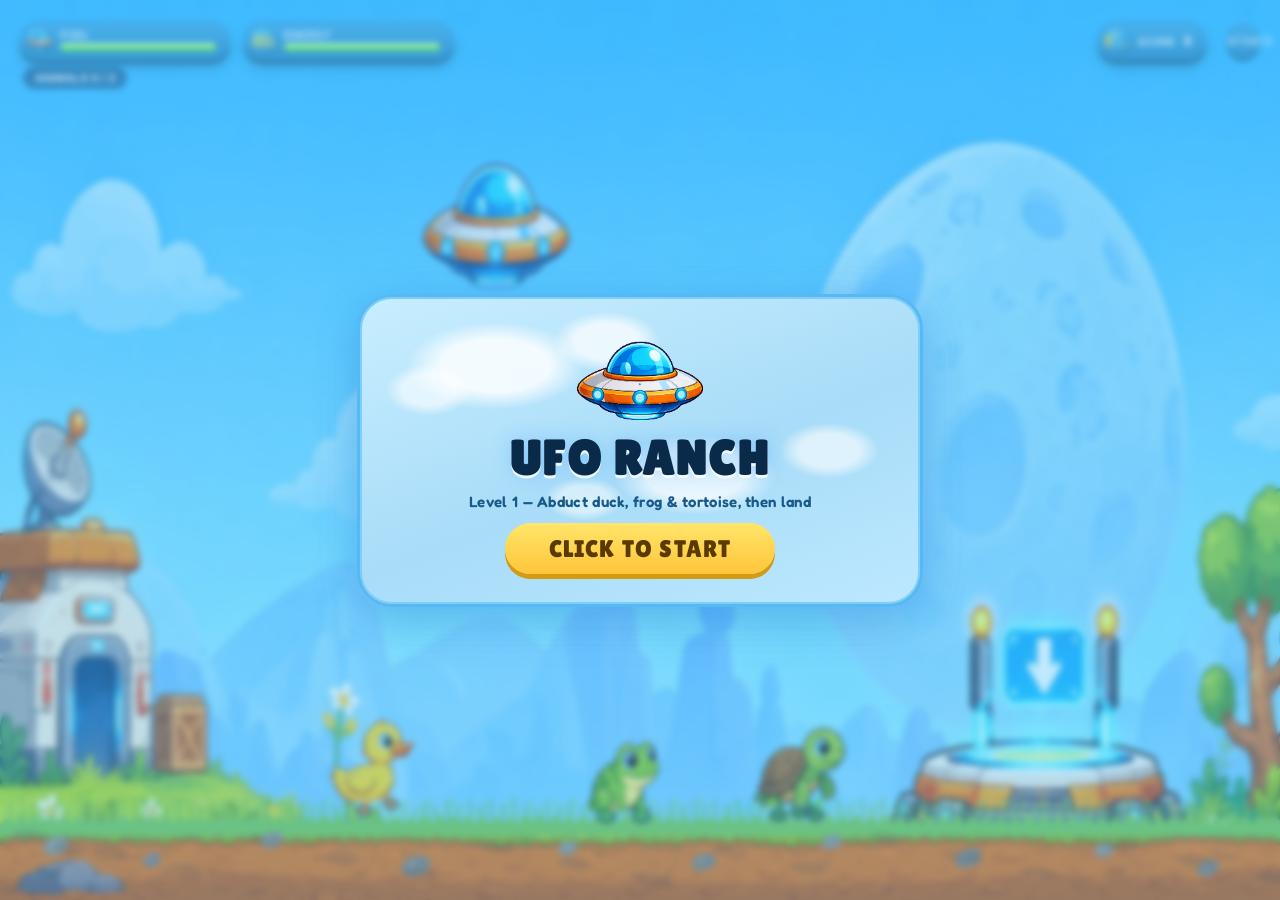
==== index-final.html @ e17ca666 "make it easy" ====
﻿<!DOCTYPE html>
<html lang="en">
<head>
  <meta charset="UTF-8" />
  <meta name="viewport" content="width=device-width, initial-scale=1.0, user-scalable=no" />
  <meta name="screen-orientation" content="landscape" />
  <title>UFO Ranch â€” Abduct &amp; Fly!</title>
  <style>
@font-face { font-family: 'Lilita One'; font-style: normal; font-weight: 400; font-display: swap; src: url('[data-uri]') format('truetype'); }
@font-face { font-family: 'Fredoka'; font-style: normal; font-weight: 400; font-display: swap; src: url('[data-uri]') format('truetype'); }
@font-face { font-family: 'Fredoka'; font-style: normal; font-weight: 600; font-display: swap; src: url('[data-uri]') format('truetype'); }
@font-face { font-family: 'Fredoka'; font-style: normal; font-weight: 700; font-display: swap; src: url('[data-uri]') format('truetype'); }


* { box-sizing: border-box; margin: 0; padding: 0; }

html, body {
  width: 100%;
  height: 100%;
  overflow: hidden;
  background: #071018;
  font-family: "Trebuchet MS", "Segoe UI", sans-serif;
}

#frame {
  width: 100%;
  height: 100%;
  display: flex;
  flex-direction: column;
  align-items: center;
  justify-content: center;
  gap: 0;
  padding: 0;
}

#stage {
  position: relative;
  width: 100%;
  height: 100%;
  overflow: hidden;
}

#game {
  width: 100%;
  height: 100%;
  display: block;
  cursor: crosshair;
}

#hud {
  position: absolute;
  top: 2.4%;
  left: 1.6%;
  right: 1.6%;
  display: flex;
  align-items: center;
  gap: 1.1%;
  pointer-events: none;
  z-index: 5;
}

.spacer { flex: 1; }

.pill {
  display: flex;
  align-items: center;
  gap: 6px;
  height: 38px;
  padding: 3px 12px 3px 4px;
  border-radius: 999px;
  color: #fff;
  background: linear-gradient(#3aa4e0, #1f7fbf);
  box-shadow: 0 4px 0 #0f4e7a, 0 8px 12px rgba(0, 0, 0, 0.22);
  border: 2px solid #2b93d0;
}

.pill-bar { flex: 1 1 120px; min-width: 0; max-width: 210px; }
.pill-stat { padding-right: 12px; flex: 0 0 auto; }

.icon-wrap {
  width: 28px;
  height: 28px;
  border-radius: 50%;
  background: radial-gradient(circle at 35% 30%, #4ec9ff, #156aa8);
  display: grid;
  place-items: center;
  flex: 0 0 28px;
  box-shadow: inset 0 -2px 0 rgba(0, 0, 0, 0.18);
  overflow: hidden;
}

#icon-ufo { width: 26px; height: 26px; }

.bolt, .star-ic {
  font-size: 16px;
  line-height: 1;
  color: #ffe14a;
  text-shadow: 0 1px 0 #c98910;
}

.bolt { color: #fff64a; font-size: 17px; }

.pill-body { flex: 1; min-width: 0; }
.lbl {
  font-weight: 800;
  font-size: 10px;
  letter-spacing: 0.08em;
  margin-bottom: 2px;
}

.bar {
  height: 8px;
  border-radius: 6px;
  background: #0d3358;
  overflow: hidden;
  box-shadow: inset 0 1px 2px rgba(0, 0, 0, 0.35);
}

.bar i {
  display: block;
  height: 100%;
  width: 100%;
  border-radius: 8px;
  background: linear-gradient(#c6ff7a, #7CFF4A 55%, #4fd024);
  box-shadow: inset 0 3px 0 rgba(255, 255, 255, 0.35);
  transition: width 0.12s linear;
}

.bar i.low { background: linear-gradient(#ffd36a, #ff9a2a); }
.bar i.crit { background: linear-gradient(#ff8a8a, #ff4a4a); }

.stat {
  font-weight: 800;
  font-size: 15px;
  white-space: nowrap;
}

.score-lbl { font-size: 10px; margin-right: 4px; letter-spacing: 0.04em; }

#pause-btn {
  pointer-events: auto;
  width: 34px;
  height: 34px;
  margin-left: 6px;
  border: 2px solid #2b93d0;
  border-radius: 50%;
  background: linear-gradient(#3aa4e0, #1f7fbf);
  color: #fff;
  font-size: 11px;
  cursor: pointer;
  box-shadow: 0 3px 0 #0f4e7a;
}

#pause-btn:active { transform: translateY(3px); box-shadow: 0 3px 0 #0f4e7a; }

#goal-chip {
  position: absolute;
  top: 7.4%;
  left: 1.8%;
  z-index: 5;
  pointer-events: none;
  background: rgba(16, 70, 120, 0.72);
  color: #fff;
  font-weight: 800;
  font-size: 11px;
  letter-spacing: 0.04em;
  padding: 5px 12px;
  border-radius: 999px;
}

#banner {
  position: absolute;
  top: 11%;
  left: 50%;
  transform: translateX(-50%);
  z-index: 6;
  background: rgba(20, 80, 140, 0.92);
  color: #fff;
  font-weight: 800;
  font-size: 22px;
  padding: 10px 28px;
  border-radius: 999px;
  pointer-events: none;
  white-space: nowrap;
}

#banner.hidden { display: none; }

#overlay {
  position: absolute;
  inset: 0;
  z-index: 8;
  display: none;
  align-items: center;
  justify-content: center;
  background: rgba(100, 200, 255, 0.38);
  backdrop-filter: blur(3px);
}

#overlay.show { display: flex; }

.panel {
  width: min(560px, 74%);
  text-align: center;
  color: #0a2a4a;
  padding: 32px 36px 28px;
  border-radius: 32px;
  background: linear-gradient(160deg, #c8eeff 0%, #a8dcf8 55%, #bce8ff 100%);
  box-shadow: 0 0 0 3px #5ab8f0, 0 0 40px rgba(60, 160, 255, 0.28), 0 16px 48px rgba(0, 80, 160, 0.22);
  border: 2px solid #7acfff;
  position: relative;
  overflow: hidden;
}

/* cloud layer 1 — drifts left to right */
.panel::before {
  content: "";
  position: absolute;
  inset: 0;
  border-radius: inherit;
  pointer-events: none;
  background:
    radial-gradient(ellipse 90px 44px at 12% 22%, rgba(255,255,255,0.82) 60%, transparent 100%),
    radial-gradient(ellipse 54px 30px at 22% 14%, rgba(255,255,255,0.72) 60%, transparent 100%),
    radial-gradient(ellipse 44px 26px at 6%  30%, rgba(255,255,255,0.60) 60%, transparent 100%),
    radial-gradient(ellipse 76px 38px at 68% 72%, rgba(255,255,255,0.78) 60%, transparent 100%),
    radial-gradient(ellipse 48px 28px at 78% 64%, rgba(255,255,255,0.65) 60%, transparent 100%),
    radial-gradient(ellipse 38px 22px at 60% 80%, rgba(255,255,255,0.55) 60%, transparent 100%);
  background-size: 200% 100%;
  animation: cloudDrift1 18s linear infinite;
  z-index: 0;
}

/* cloud layer 2 — drifts slightly faster, offset positions */
.panel::after {
  content: "";
  position: absolute;
  inset: 0;
  border-radius: inherit;
  pointer-events: none;
  background:
    radial-gradient(ellipse 68px 36px at 82% 18%, rgba(255,255,255,0.70) 60%, transparent 100%),
    radial-gradient(ellipse 44px 26px at 92% 10%, rgba(255,255,255,0.58) 60%, transparent 100%),
    radial-gradient(ellipse 36px 20px at 74% 28%, rgba(255,255,255,0.50) 60%, transparent 100%),
    radial-gradient(ellipse 82px 40px at 30% 58%, rgba(255,255,255,0.72) 60%, transparent 100%),
    radial-gradient(ellipse 50px 28px at 42% 50%, rgba(255,255,255,0.60) 60%, transparent 100%),
    radial-gradient(ellipse 40px 22px at 20% 66%, rgba(255,255,255,0.52) 60%, transparent 100%);
  background-size: 200% 100%;
  animation: cloudDrift2 26s linear infinite;
  z-index: 0;
}

/* all direct children sit above the cloud pseudo-elements */
.panel > * { position: relative; z-index: 1; }

@keyframes cloudDrift1 {
  from { background-position: 0% 0%; }
  to   { background-position: 100% 0%; }
}

@keyframes cloudDrift2 {
  from { background-position: 100% 0%; }
  to   { background-position: 0% 0%; }
}

#ov-ufo {
  width: 140px;
  height: 96px;
  display: block;
  margin: 0 auto 4px;
}

.panel h1 {
  font-family: "Lilita One", cursive;
  font-size: 48px;
  letter-spacing: 0.04em;
  margin-bottom: 6px;
  color: #0a2a4a;
  text-shadow: 0 3px 0 rgba(255,255,255,0.8), 0 0 18px rgba(60, 160, 255, 0.35);
}

.panel p {
  font-size: 14px;
  color: #1a5a8a;
  margin-bottom: 20px;
  letter-spacing: 0.03em;
}

.panel button {
  border: 0;
  cursor: pointer;
  font-family: "Lilita One", cursive;
  font-size: 24px;
  letter-spacing: 0.05em;
  color: #5a3a00;
  background: linear-gradient(#ffe56a, #ffc53a);
  padding: 12px 44px;
  border-radius: 999px;
  box-shadow: 0 5px 0 #d49a12;
  margin-top: 8px;
}

.panel button:active { transform: translateY(3px); box-shadow: 0 2px 0 #d49a12; }

/* level-complete specific styles */
.panel-complete h1 {
  font-family: "Lilita One", cursive;
  color: #c87800;
  text-shadow: 0 0 28px rgba(255, 220, 60, 0.5), 0 3px 0 rgba(255,255,255,0.7);
}

/* game-complete specific styles */
.panel-gameover h1 {
  font-family: "Lilita One", cursive;
  font-size: 54px;
  color: #b8000a;
  text-shadow: 0 0 32px rgba(255, 80, 60, 0.45), 0 3px 0 rgba(255,255,255,0.8);
}

.gc-msg {
  font-family: "Fredoka", sans-serif;
  font-weight: 600;
  font-size: 17px;
  color: #1a5a8a;
  margin-bottom: 14px;
  letter-spacing: 0.02em;
}

#ov-sub {
  font-family: "Fredoka", sans-serif;
  font-weight: 600;
  color: #1a5a8a;
  font-size: 15px;
  margin-bottom: 4px;
  letter-spacing: 0.02em;
}

.panel-stars {
  font-size: 34px;
  letter-spacing: 6px;
  margin-bottom: 18px;
  filter: drop-shadow(0 0 8px rgba(255, 220, 60, 0.7));
}

.panel-stats {
  display: grid;
  grid-template-columns: repeat(3, 1fr);
  gap: 10px;
  margin-bottom: 22px;
}

.stat-card {
  background: rgba(255, 255, 255, 0.45);
  border: 1px solid rgba(100, 180, 255, 0.35);
  border-radius: 16px;
  padding: 12px 8px;
  display: flex;
  flex-direction: column;
  align-items: center;
  gap: 4px;
}

.stat-card .sc-icon { font-size: 22px; line-height: 1; }
.stat-card .sc-val {
  font-family: "Fredoka", sans-serif;
  font-size: 26px;
  font-weight: 700;
  color: #0a2a4a;
  line-height: 1;
}
.stat-card .sc-lbl {
  font-family: "Fredoka", sans-serif;
  font-size: 11px;
  font-weight: 600;
  letter-spacing: 0.08em;
  color: #1a6a9a;
  text-transform: uppercase;
}

#hint { display: none; }

/* force landscape on portrait mobile by rotating the whole page */
@media (max-width: 926px) and (orientation: portrait) {
  body {
    position: fixed;
    top: 0;
    left: 0;
    width: 100vh;
    height: 100vw;
    transform-origin: top left;
    transform: rotate(90deg) translateX(0) translateY(-100%);
    overflow: hidden;
  }
}

kbd {
  display: inline-block;
  margin: 0 3px;
  padding: 1px 6px;
  border-radius: 5px;
  background: #173044;
  color: #dff4ff;
  border: 1px solid #2c5574;
  font-family: inherit;
  font-size: 12px;
}

#beam-btn {
  position: absolute;
  bottom: 5%;
  right: 4%;
  z-index: 10;
  width: 11%;
  aspect-ratio: 1;
  border-radius: 50%;
  border: 3px solid rgba(122,207,255,0.7);
  background: radial-gradient(circle at 40% 32%, rgba(120,230,255,0.92), rgba(14,80,180,0.88));
  color: #fff;
  font-family: "Lilita One", cursive;
  font-size: 1.4vw;
  line-height: 1.25;
  letter-spacing: 0.04em;
  box-shadow: 0 0 0 3px rgba(10,60,120,0.5), 0 0 22px rgba(80,200,255,0.45), inset 0 2px 0 rgba(255,255,255,0.25);
  cursor: pointer;
  touch-action: none;
  user-select: none;
  -webkit-user-select: none;
  display: flex;
  align-items: center;
  justify-content: center;
  text-align: center;
}

#beam-btn:active {
  transform: scale(0.93);
  box-shadow: 0 0 0 3px rgba(10,60,120,0.5), 0 0 36px rgba(80,200,255,0.75), inset 0 2px 0 rgba(255,255,255,0.25);
  background: radial-gradient(circle at 40% 32%, rgba(180,245,255,0.96), rgba(30,120,230,0.92));
}

#joy-pad, #beam-btn { visibility: hidden; }
#stage.playing #joy-pad,
#stage.playing #beam-btn { visibility: visible; }

#joy-pad {
  position: absolute;
  bottom: 5%;
  left: 4%;
  z-index: 10;
  width: 11%;
  aspect-ratio: 1;
  touch-action: none;
  user-select: none;
  -webkit-user-select: none;
  cursor: grab;
}

#joy-ring {
  position: absolute;
  inset: 0;
  border-radius: 50%;
  background: radial-gradient(circle at 50% 50%, rgba(255,255,255,0.06), rgba(10,60,140,0.55));
  border: 3px solid rgba(122,207,255,0.7);
  box-shadow: 0 0 0 3px rgba(10,60,120,0.5), 0 0 22px rgba(80,200,255,0.35), inset 0 2px 0 rgba(255,255,255,0.12);
}

#joy-knob {
  position: absolute;
  width: 46%;
  aspect-ratio: 1;
  border-radius: 50%;
  top: 50%;
  left: 50%;
  transform: translate(-50%, -50%);
  background: radial-gradient(circle at 38% 32%, rgba(180,240,255,0.95), rgba(20,110,210,0.9));
  border: 2px solid rgba(160,230,255,0.6);
  box-shadow: 0 0 12px rgba(80,200,255,0.5), inset 0 2px 0 rgba(255,255,255,0.35);
  transition: transform 0.05s ease-out;
  pointer-events: none;
}

  </style>
</head>
<body>
  <div id="frame">
    <div id="stage">
      <canvas id="game" width="1600" height="900"></canvas>

      <div id="hud">
        <div class="pill pill-bar">
          <div class="icon-wrap"><canvas id="icon-ufo" width="72" height="72"></canvas></div>
          <div class="pill-body">
            <div class="lbl">FUEL</div>
            <div class="bar"><i id="fuel-bar"></i></div>
          </div>
        </div>
        <div class="pill pill-bar">
          <div class="icon-wrap bolt">âš¡</div>
          <div class="pill-body">
            <div class="lbl">ENERGY</div>
            <div class="bar"><i id="energy-bar"></i></div>
          </div>
        </div>
        <div class="spacer"></div>
        <div class="pill pill-stat">
          <div class="icon-wrap star-ic">â˜…</div>
          <div class="stat"><span class="score-lbl">SCORE</span> <span id="score-stat">0</span></div>
        </div>
        <button id="pause-btn" type="button" aria-label="Pause">âšâš</button>
      </div>

      <div id="goal-chip">ANIMALS <b id="goal-stat">0 / 5</b></div>

      <div id="banner" class="hidden"></div>

      <div id="joy-pad" aria-label="Move">
        <div id="joy-ring"></div>
        <div id="joy-knob"></div>
      </div>

      <button id="beam-btn" type="button" aria-label="Beam">â˜„ï¸<br>BEAM</button>

      <div id="overlay" class="show">
        <div class="panel">
          <canvas id="ov-ufo" width="220" height="152"></canvas>
          <h1 id="ov-title">UFO RANCH</h1>
          <div id="ov-sub"></div>
          <button id="ov-btn" type="button">TAP / CLICK TO START</button>
        </div>
      </div>
    </div>
  </div>
  <script>
const SPRITE_B64 = {"bg":"[data-uri]","ufo":"[data-uri]","croc":"[data-uri]","duck":"[data-uri]","duckling":"[data-uri]","turtle":"[data-uri]","frog":"[data-uri]"};
  </script>
  <script>
(() => {
  "use strict";

  const canvas = document.getElementById("game");
  const ctx = canvas.getContext("2d");
  const W = canvas.width;
  const H = canvas.height;

  const WALK_Y = 818;
  const UFO_Y = 290;
  const PAD_X = 1288;
  const LEVELS = [
    { target: 3,  animals: [["duck", 470], ["frog", 780], ["turtle", 1000]],                                                    banner: "Level 1 — Abduct duck, frog & tortoise!" },
    { target: 5,  animals: [["duck", 300], ["duck", 700], ["frog", 500], ["frog", 950], ["turtle", 1100]],                      banner: "Level 2 — Abduct 2 ducks, 2 frogs & a tortoise!" },
    { target: 5,  animals: [["duck", 400], ["duckling", 650], ["turtle", 900], ["frog", 280], ["frog", 1050]], frogHopScale: 3.0, banner: "Level 3 — Watch out, the frogs jump higher!" },
    { target: 3,  animals: [["frog", 300], ["frog", 700], ["frog", 1050]],                                      frogHopScale: 6.0, frogFlee: true, banner: "Level 4 — 3 frogs. They flee. Good luck!" },
    { target: 4,  animals: [["duck", 400], ["frog", 650], ["turtle", 900], ["duckling", 300]], bird: true,        banner: "Level 5 — Watch the skies! A bird is flying!" },
    { target: 3,  animals: [["frog", 300], ["frog", 700], ["frog", 1050]],                      frogHopScale: 6.0, frogFlee: true, birds: [{ y: 260, speed: 180, waitT: 0, min: 3, max: 6 }, { y: 340, speed: 260, waitT: 2.5, min: 3, max: 6 }], banner: "Level 6 — 2 birds, 3 hyper frogs. Survive!" },
    { target: 10, animals: [["duck", 300], ["duck", 750], ["frog", 450], ["frog", 850], ["frog", 1050], ["turtle", 200], ["turtle", 600], ["duckling", 400], ["duckling", 900], ["croc", 700]], frogHopScale: 4.0, birds: [{ y: 230, speed: 420, waitT: 0, min: 1, max: 2 }, { y: 290, speed: 480, waitT: 1.0, min: 1, max: 2 }, { y: 350, speed: 380, waitT: 2.0, min: 1, max: 2 }], banner: "Level 7 — 10 animals, 3 fast birds. Chaos!" },
    { target: 10, animals: [["duck", 400], ["frog", 700], ["duckling", 1000], ["duck", 250], ["frog", 550], ["duckling", 850], ["turtle", 150], ["turtle", 950], ["croc", 650], ["frog", 1100]], frogHopScale: 3.0, animalFlee: true, banner: "Level 8 — They sense you coming. Sneak up!" },
    { target: 4,  animals: [["frog", 300], ["frog", 600], ["frog", 900], ["frog", 1100]], frogHopScale: 5.0, frogAttack: true, banner: "Level 9 — Frogs attack! Watch out!" },
    { target: 6,  animals: [["duck", 200], ["duck", 700], ["duckling", 450], ["turtle", 900], ["croc", 600], ["frog", 1050]], frogHopScale: 4.0, animalSpeedMult: 2.2, animalBounce: true, frogAttackCount: 1, birds: [{ y: 500, speed: 620, waitT: 0, min: 1, max: 3 }, { y: 290, speed: 700, waitT: 1.2, min: 1, max: 3 }, { y: 360, speed: 560, waitT: 2.4, min: 1, max: 3 }], banner: "Level 10 — Maximum chaos. Good luck!" },
  ];
  let currentLevel = 0;
  const UFO_W = 186;
  const UFO_H = 128;

  const fuelBar = document.getElementById("fuel-bar");
  const energyBar = document.getElementById("energy-bar");
  const scoreStat = document.getElementById("score-stat");
  const goalStat = document.getElementById("goal-stat");
  const bannerEl = document.getElementById("banner");
  const overlay = document.getElementById("overlay");
  const ovTitle = document.getElementById("ov-title");
  const ovSub = document.getElementById("ov-sub");
  const ovBtn = document.getElementById("ov-btn");
  const pauseBtn = document.getElementById("pause-btn");

  const beamBtn = document.getElementById("beam-btn");
  const joyPad  = document.getElementById("joy-pad");
  const joyKnob = document.getElementById("joy-knob");
  const stage   = document.getElementById("stage");
  const isTouchDevice = navigator.maxTouchPoints > 0;

  const keys = Object.create(null);
  let pointerBeam = false;
  let beamPid = -1;
  let beamLock = 0;

  // virtual joystick state
  const joy = { active: false, pid: -1, dx: 0, dy: 0 };

  const clamp = (v, a, b) => Math.max(a, Math.min(b, v));
  const lerp = (a, b, t) => a + (b - a) * t;
  const rand = (a, b) => a + Math.random() * (b - a);
  const pick = (arr) => arr[(Math.random() * arr.length) | 0];

  let audioCtx = null;
  function ensureAudio() {
    if (!audioCtx) audioCtx = new (window.AudioContext || window.webkitAudioContext)();
    if (audioCtx.state === "suspended") audioCtx.resume();
    return audioCtx;
  }
  function beep({ freq = 440, dur = 0.12, type = "sine", gain = 0.08, slide = 0 }) {
    const ac = ensureAudio();
    const t0 = ac.currentTime;
    const o = ac.createOscillator();
    const g = ac.createGain();
    o.type = type;
    o.frequency.setValueAtTime(freq, t0);
    if (slide) o.frequency.exponentialRampToValueAtTime(Math.max(40, freq + slide), t0 + dur);
    g.gain.setValueAtTime(gain, t0);
    g.gain.exponentialRampToValueAtTime(0.001, t0 + dur);
    o.connect(g).connect(ac.destination);
    o.start(t0);
    o.stop(t0 + dur + 0.02);
  }
  const sfxAbduct = () => {
    beep({ freq: 280, dur: 0.18, type: "triangle", gain: 0.07, slide: 420 });
    setTimeout(() => beep({ freq: 640, dur: 0.12, type: "sine", gain: 0.06 }), 80);
  };
  const sfxScore = () => {
    beep({ freq: 880, dur: 0.1, type: "square", gain: 0.04 });
    beep({ freq: 1320, dur: 0.16, type: "sine", gain: 0.035 });
  };
  const sfxLand = () => {
    beep({ freq: 180, dur: 0.28, type: "sawtooth", gain: 0.05, slide: -80 });
    setTimeout(() => beep({ freq: 520, dur: 0.4, type: "triangle", gain: 0.07, slide: 260 }), 180);
  };
  const sfxBump = () => beep({ freq: 140, dur: 0.16, type: "square", gain: 0.06, slide: -70 });
  function noiseBurst({ dur = 0.16, gain = 0.07, freq = 400, q = 2.5, type = "bandpass" }) {
    const ac = ensureAudio();
    const n = ac.createBuffer(1, Math.max(1, (ac.sampleRate * dur) | 0), ac.sampleRate);
    const data = n.getChannelData(0);
    for (let i = 0; i < data.length; i++) data[i] = Math.random() * 2 - 1;
    const src = ac.createBufferSource();
    src.buffer = n;
    const f = ac.createBiquadFilter();
    f.type = type;
    f.frequency.value = freq;
    f.Q.value = q;
    const g = ac.createGain();
    const t0 = ac.currentTime;
    g.gain.setValueAtTime(gain, t0);
    g.gain.exponentialRampToValueAtTime(0.001, t0 + dur);
    src.connect(f).connect(g).connect(ac.destination);
    src.start();
  }

  function sfxAnimal(type) {
    if (type === "duck") {
      beep({ freq: 290, dur: 0.11, type: "sawtooth", gain: 0.055, slide: -90 });
      noiseBurst({ dur: 0.13, gain: 0.07, freq: 480, q: 5 });
      setTimeout(() => beep({ freq: 250, dur: 0.1, type: "sawtooth", gain: 0.04, slide: -50 }), 120);
    } else if (type === "duckling") {
      beep({ freq: 430, dur: 0.09, type: "sawtooth", gain: 0.05, slide: -70 });
      noiseBurst({ dur: 0.1, gain: 0.05, freq: 700, q: 6 });
    } else if (type === "croc") {
      beep({ freq: 78, dur: 0.32, type: "sawtooth", gain: 0.07, slide: -18 });
      noiseBurst({ dur: 0.28, gain: 0.06, freq: 140, q: 0.9, type: "lowpass" });
    } else if (type === "turtle") {
      beep({ freq: 760, dur: 0.09, type: "sine", gain: 0.05, slide: -220 });
      beep({ freq: 520, dur: 0.14, type: "triangle", gain: 0.04, slide: -80 });
    } else {
      beep({ freq: 205, dur: 0.07, type: "square", gain: 0.05, slide: -35 });
      setTimeout(() => beep({ freq: 155, dur: 0.16, type: "square", gain: 0.055, slide: -25 }), 85);
    }
  }

  let engine = null;
  function setEngine(on, intensity = 1) {
    if (!on) {
      if (engine) {
        const ac = audioCtx;
        if (ac) engine.gain.gain.setTargetAtTime(0.0001, ac.currentTime, 0.1);
      }
      return;
    }
    const ac = ensureAudio();
    if (!engine) {
      const osc = ac.createOscillator();
      const osc2 = ac.createOscillator();
      const filter = ac.createBiquadFilter();
      const gain = ac.createGain();
      osc.type = "sawtooth";
      osc2.type = "sine";
      osc.frequency.value = 88;
      osc2.frequency.value = 176;
      filter.type = "lowpass";
      filter.frequency.value = 420;
      gain.gain.value = 0.0001;
      osc.connect(filter);
      osc2.connect(filter);
      filter.connect(gain);
      gain.connect(ac.destination);
      osc.start();
      osc2.start();
      engine = { osc, osc2, filter, gain };
    }
    const t = ac.currentTime;
    const i = clamp(intensity, 0, 1);
    engine.gain.gain.setTargetAtTime(0.028 + i * 0.03, t, 0.08);
    engine.osc.frequency.setTargetAtTime(72 + i * 70, t, 0.1);
    engine.osc2.frequency.setTargetAtTime(144 + i * 90, t, 0.1);
    engine.filter.frequency.setTargetAtTime(280 + i * 220, t, 0.1);
  }

  function movePressed() {
    return !!(keys.ArrowLeft || keys.a || keys.A || keys.ArrowRight || keys.d || keys.D ||
      keys.ArrowUp || keys.w || keys.W || keys.ArrowDown || keys.s || keys.S ||
      (joy.active && (Math.abs(joy.dx) > 0.1 || Math.abs(joy.dy) > 0.1)));
  }

  const ANIMAL_DEFS = {
    croc: { score: 150, speed: 34, w: 210, h: 108, img: "croc", pick: "largest" },
    duck: { score: 100, speed: 72, w: 108, h: 102, img: "duck", pick: "center" },
    duckling: { score: 80, speed: 98, w: 72, h: 70, img: "duckling", pick: "right" },
    turtle: { score: 120, speed: 24, w: 118, h: 96, img: "turtle", pick: "largest" },
    frog: { score: 110, speed: 56, w: 92, h: 84, img: "frog", pick: "largest" },
  };

  const SPRITE_SRC = {
    bg: SPRITE_B64.bg,
    ufo: SPRITE_B64.ufo,
    croc: SPRITE_B64.croc,
    duck: SPRITE_B64.duck,
    duckling: SPRITE_B64.duckling,
    turtle: SPRITE_B64.turtle,
    frog: SPRITE_B64.frog,
  };

  const sprites = Object.create(null);

  function chromaOf(r, g, b) {
    return {
      cb: 128 - 0.168736 * r - 0.331264 * g + 0.5 * b,
      cr: 128 + 0.5 * r - 0.418688 * g - 0.081312 * b,
    };
  }

  function processSprite(img, mode) {
    const src = document.createElement("canvas");
    src.width = img.width;
    src.height = img.height;
    const sctx = src.getContext("2d");
    sctx.drawImage(img, 0, 0);
    const data = sctx.getImageData(0, 0, src.width, src.height);
    const d = data.data;
    const w = src.width;
    const h = src.height;
    const n = w * h;
    const samples = [];
    const inset = Math.max(2, Math.min(w, h) * 0.04);
    [[inset, inset], [w - 1 - inset, inset], [inset, h - 1 - inset], [w - 1 - inset, h - 1 - inset],
     [w * 0.5, inset], [inset, h * 0.5]].forEach(([x, y]) => {
      const i = (((y | 0) * w) + (x | 0)) * 4;
      samples.pu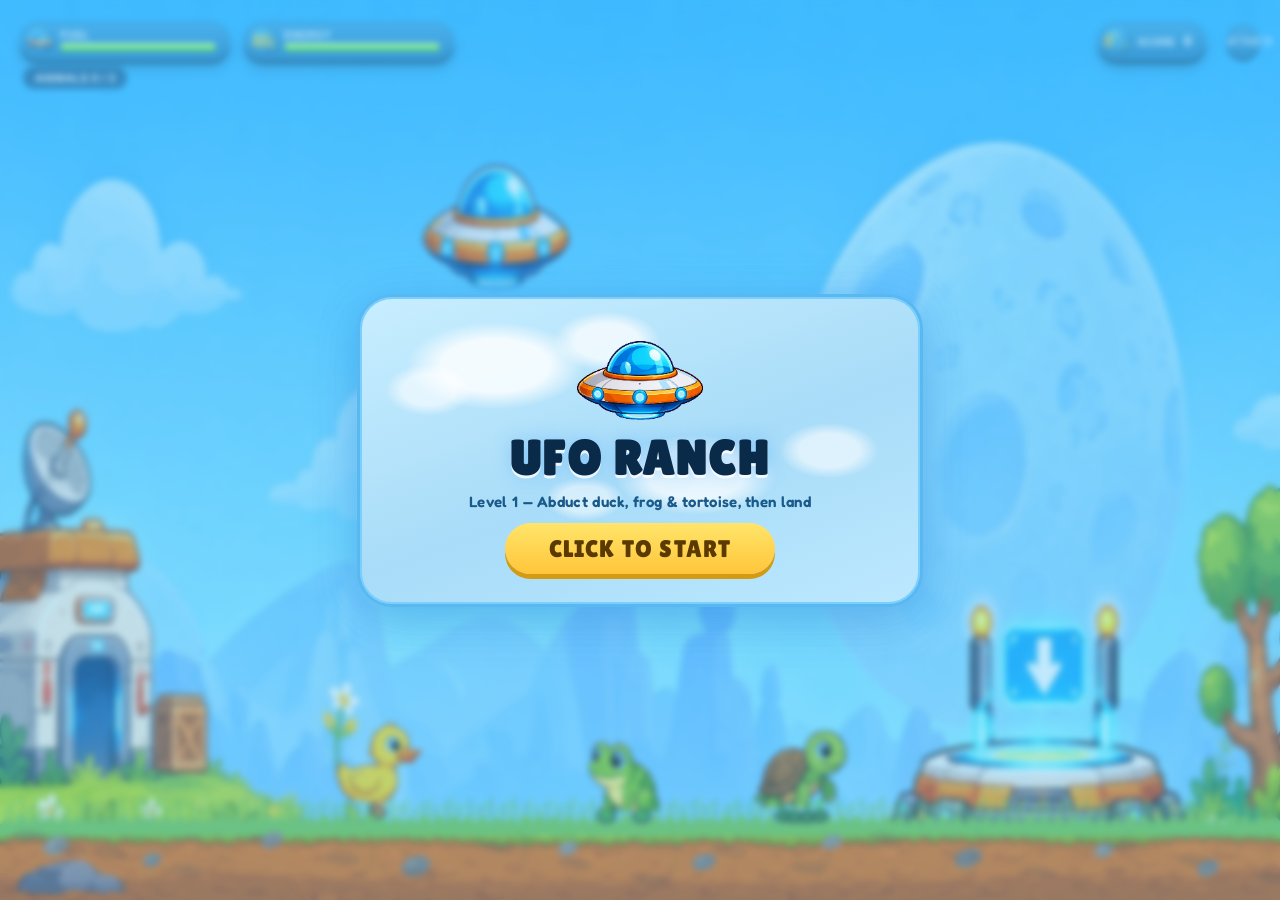
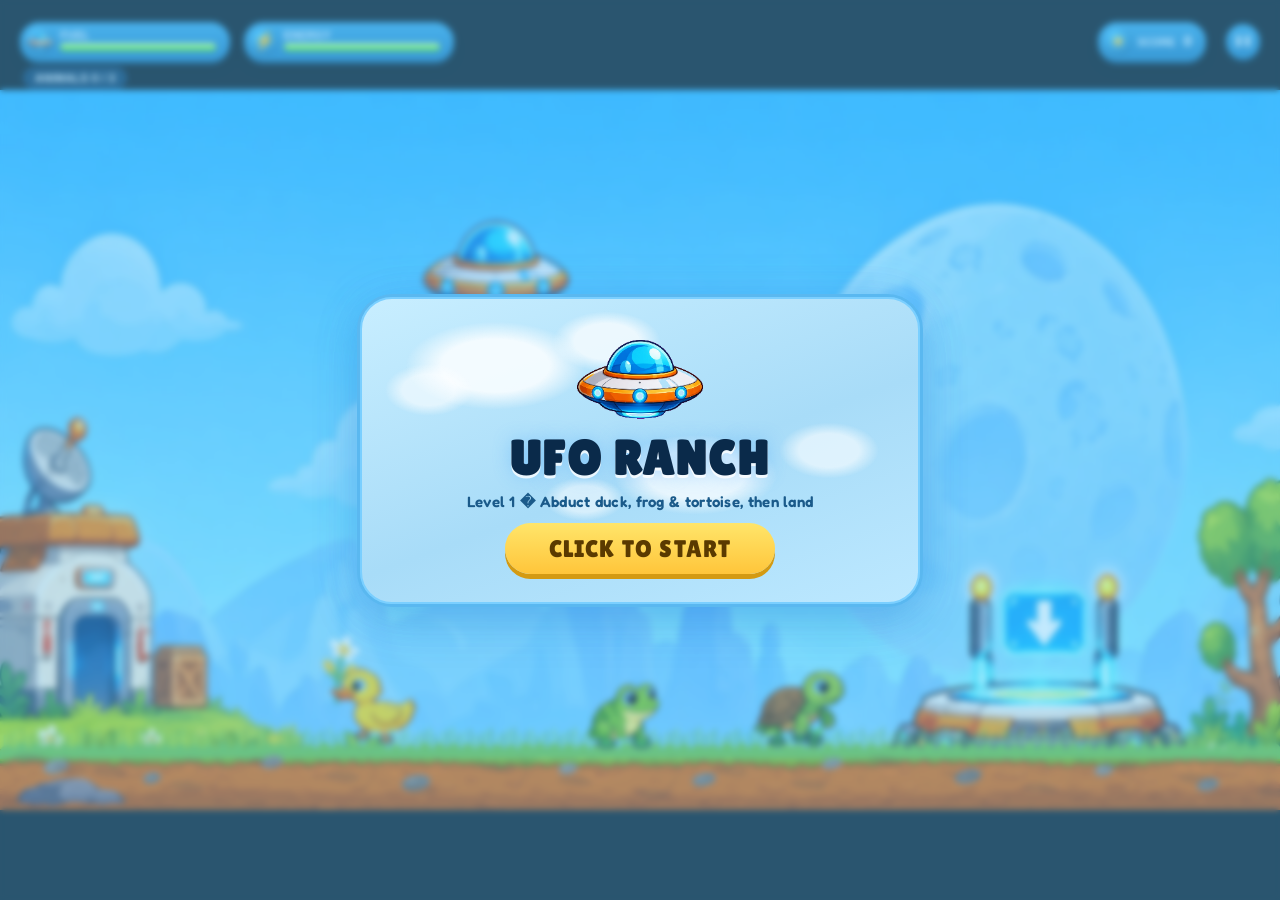
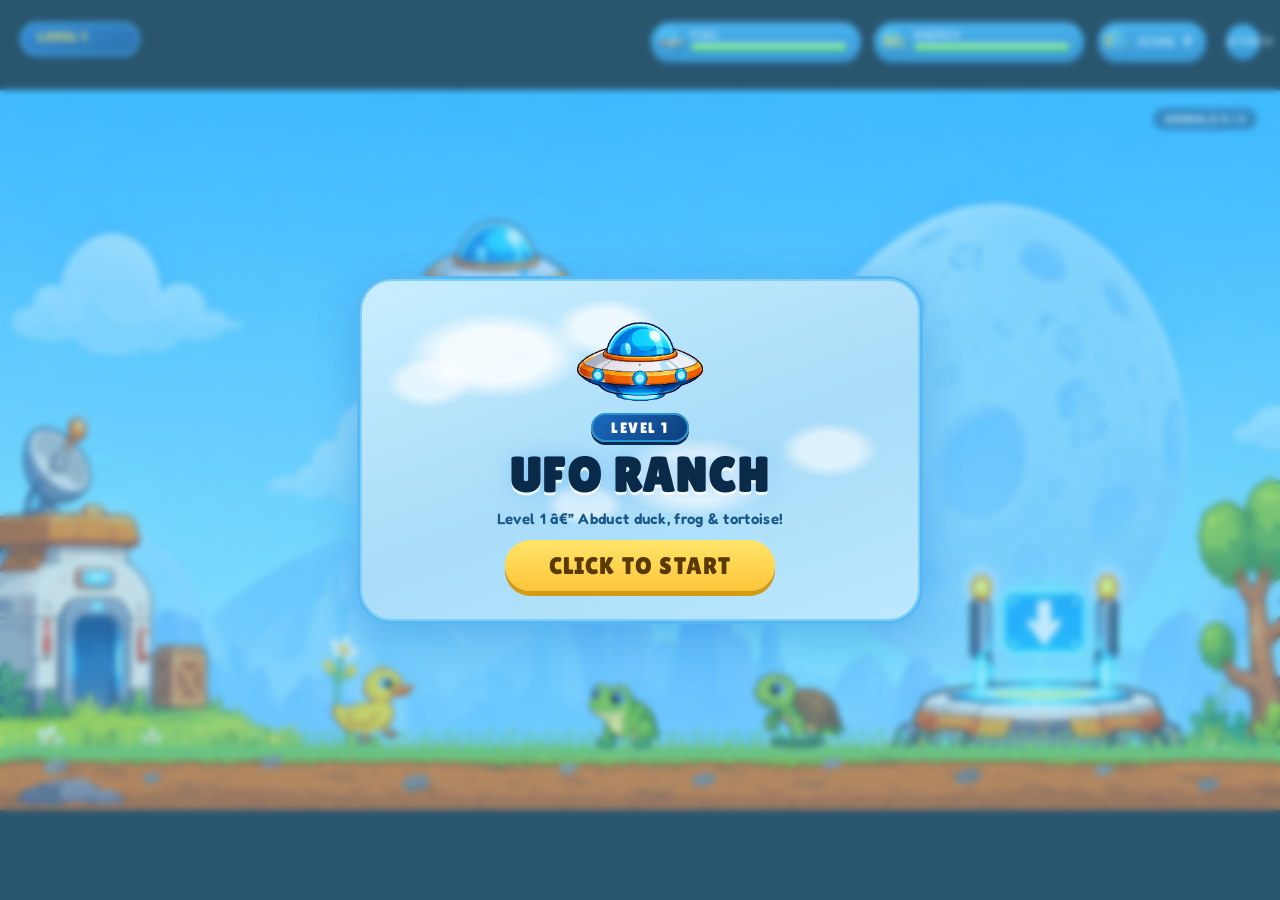
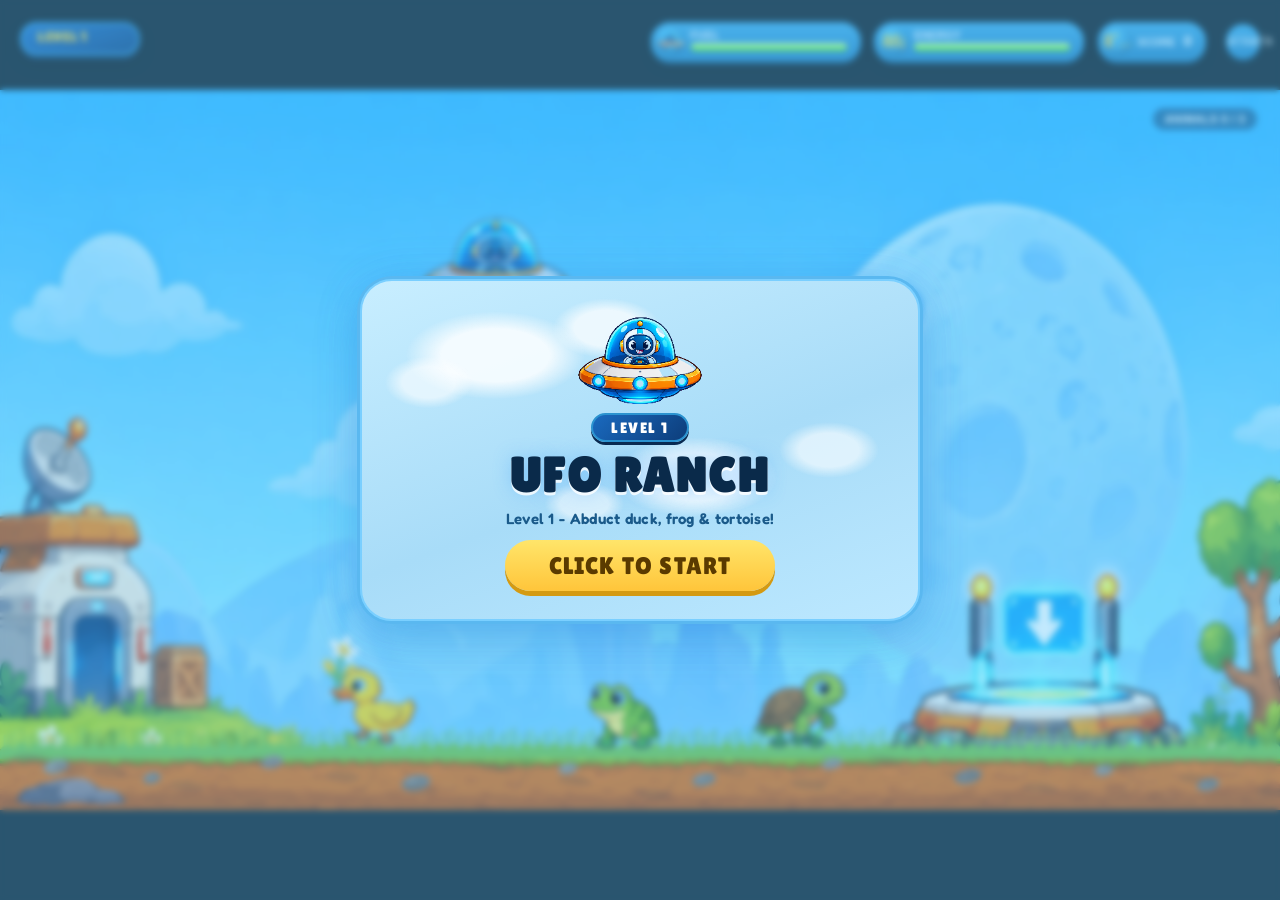
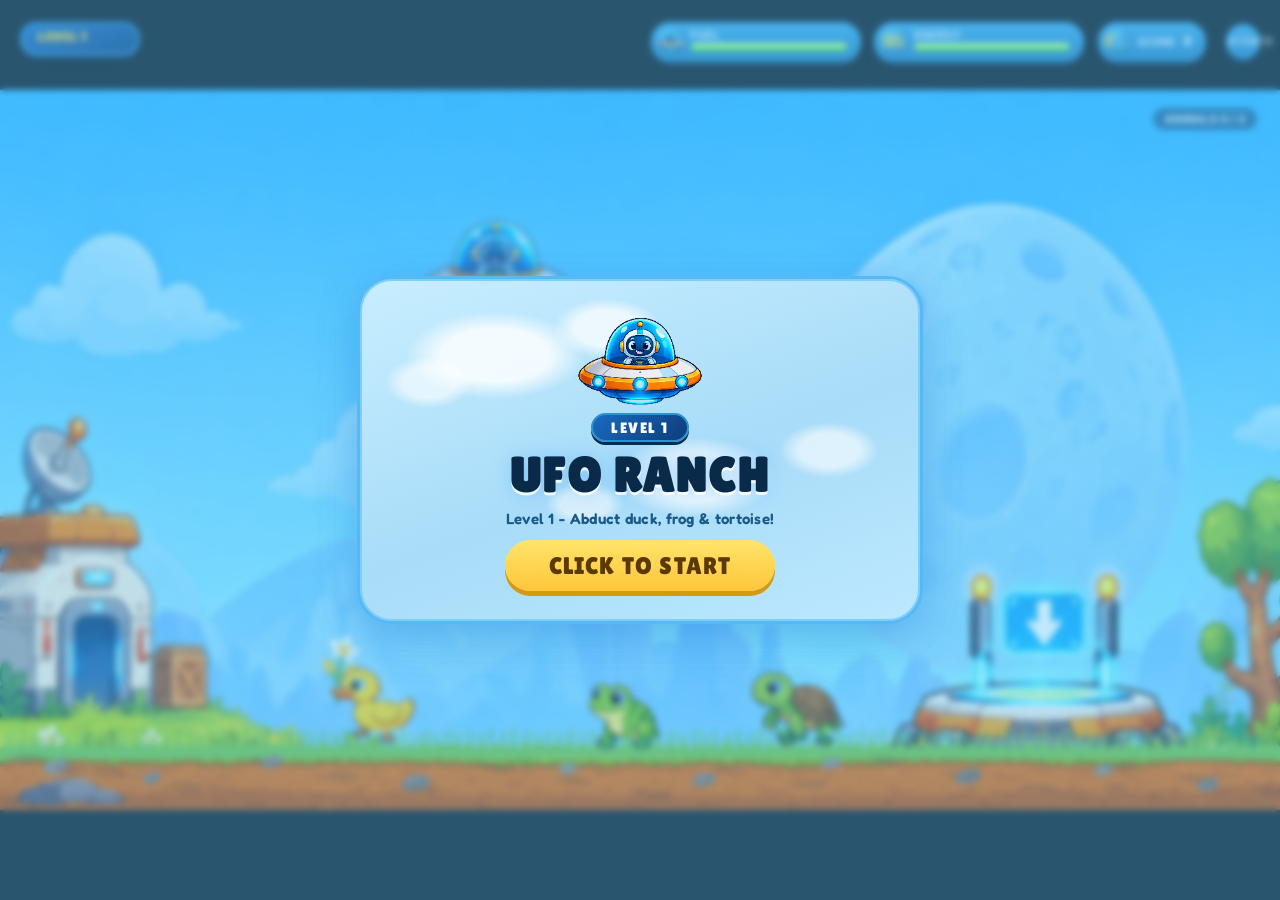
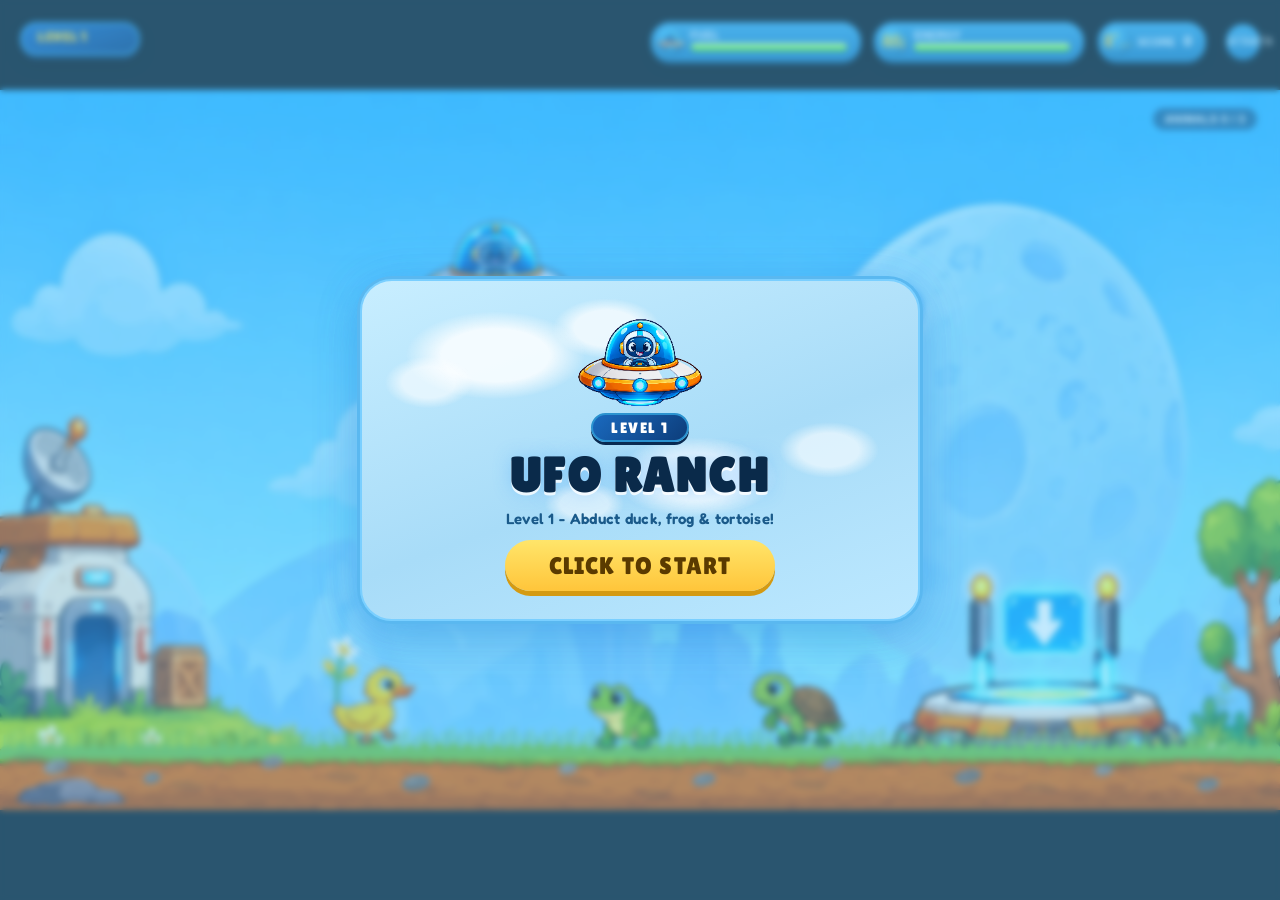
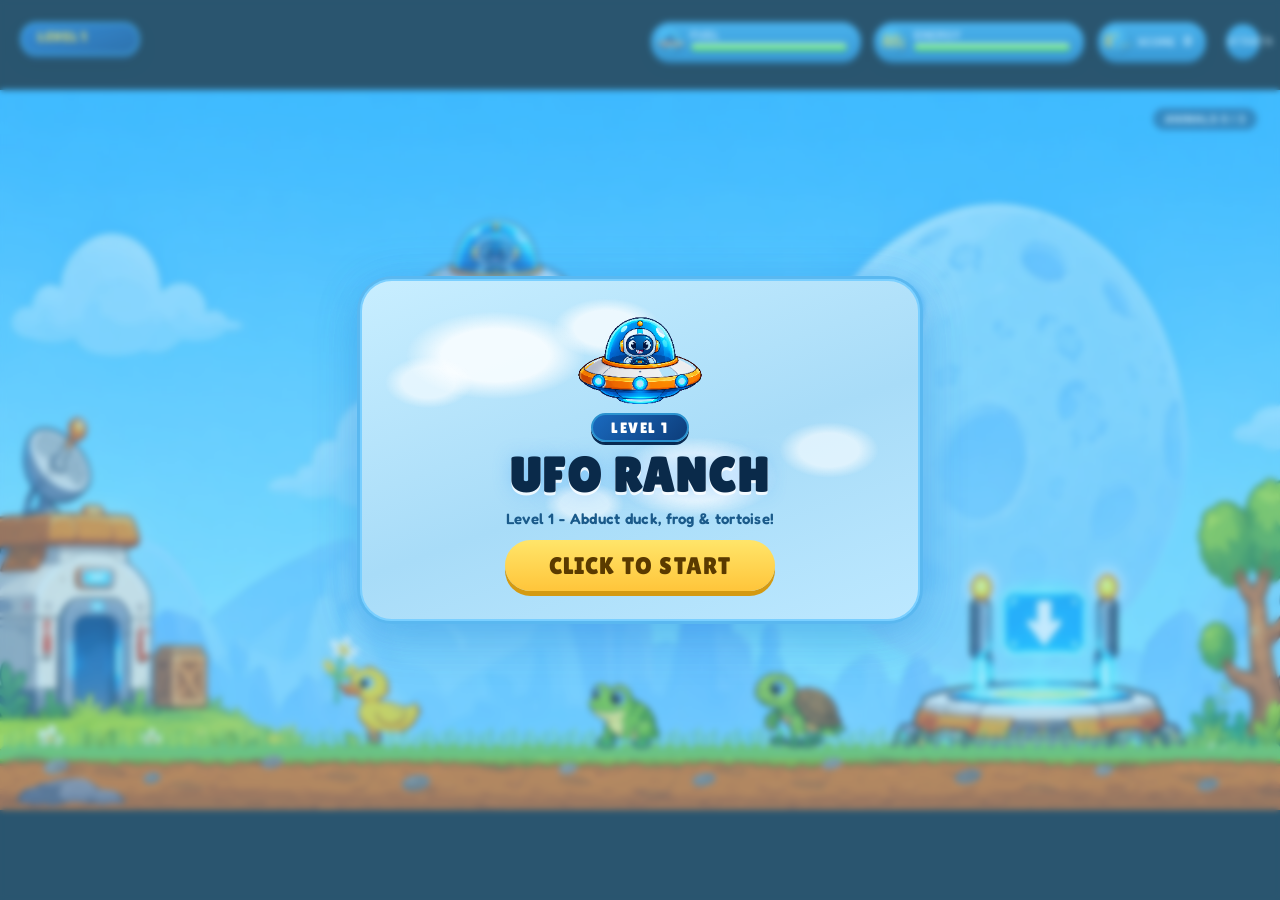
